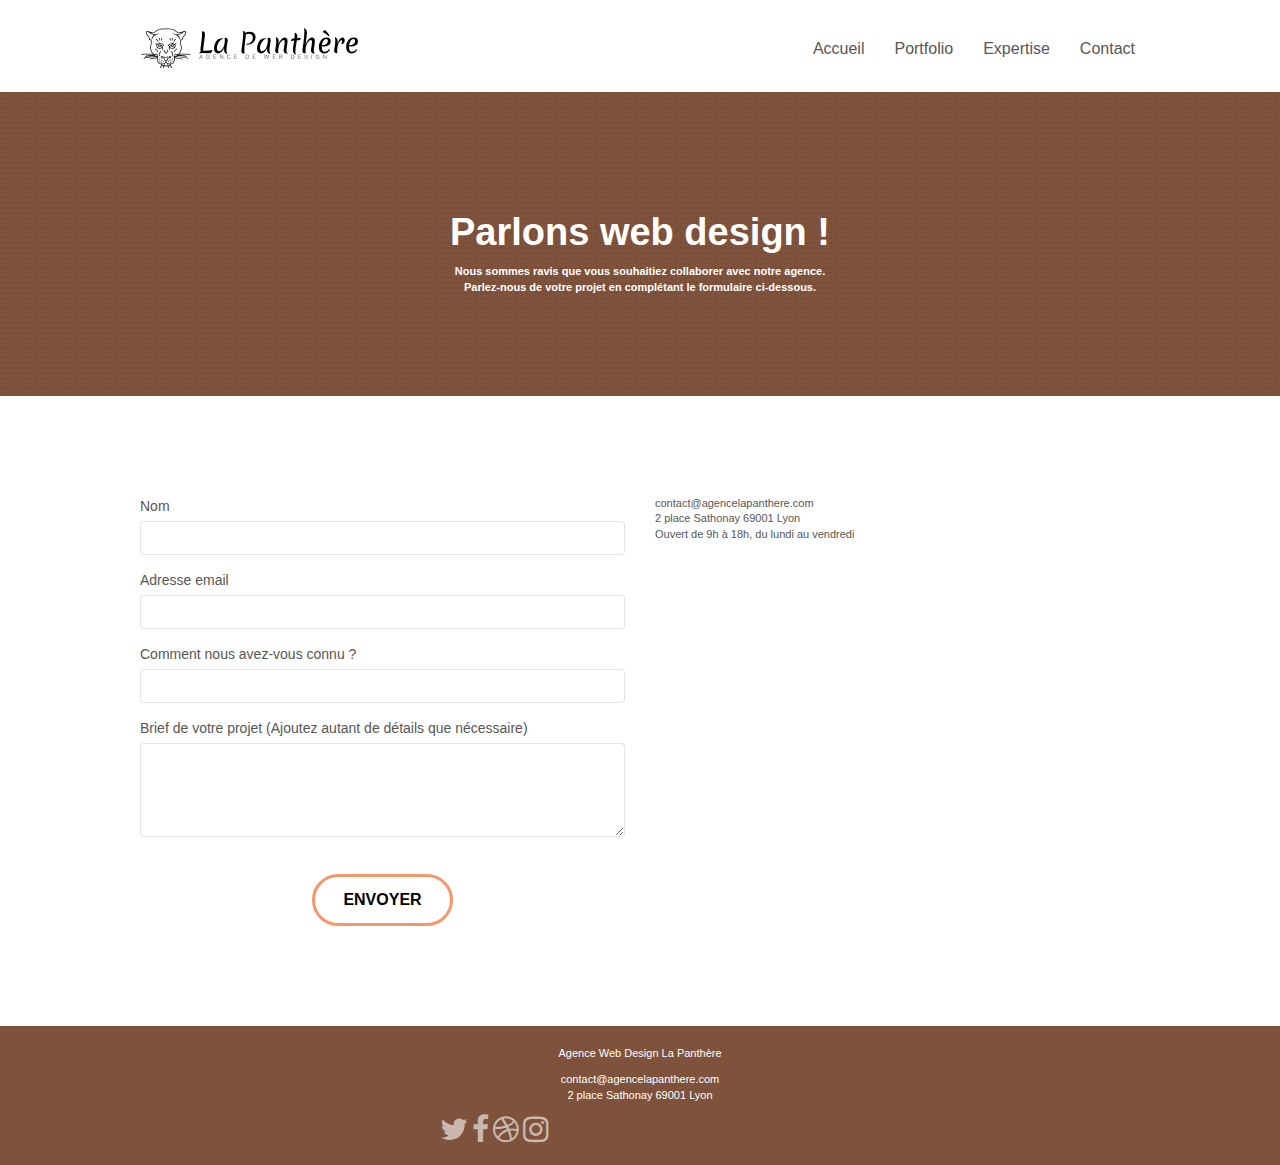
==== contact.html @ b042c1e9 "Remplacement des images texte" ====
<!doctype html>
<html lang="fr">
	<head>
		<meta charset="utf-8">
		<meta name="description" content=" A Lyon, La Panthère est une agence de web design dotée d’une équipe de graphistes talentueux. Après étude sérieuse de vos objectifs commerciaux, l’agence aide votre entreprise à créer son site internet unique pour se démarquer de vos concurrents.">
		<meta name="viewport" content="width=device-width, initial-scale=1.0, viewport-fit=cover">
		<meta http-equiv="cache-control" content="no-cache">
		<meta name="robots" content="all">
		
		<link rel="canonical" href="https://lysianebo.github.io/LaPanthere/">
		<link rel="shortcut icon" type="image/jpg" href="img/favicon.jpg">
    
		<link rel="stylesheet" type="text/css" href="css/et-line.css">
		<link rel="stylesheet" type="text/css" href="css/font-awesome.css">
		<link rel="stylesheet" type="text/css" href="css/bootstrap.css">
		<link rel="stylesheet" type="text/css" href="css/style.css">

		<title>Première Agence Web Design à Lyon Contact</title>
	</head>
<body>
<!-- Principal conteneur -->
	<main class="page-container">
		<!-- bloc-0 -->
		<section class="bloc bgc-white l-bloc " id="bloc-0">
			<div class="container bloc-sm">
				<nav class="navbar row">
					<div class="navbar-header">
						<a class="navbar-brand" href="index.html"><img src="img/agence-la-panthere-monochrome.svg" alt="logo de l'entreprise webdesign la panthère" height="40" /></a>
						<button id="nav-toggle" type="button" class="ui-navbar-toggle navbar-toggle" data-toggle="collapse" data-target=".navbar-1">
							<span class="sr-only">Toggle navigation</span><span class="icon-bar"></span><span class="icon-bar"></span><span class="icon-bar"></span>
						</button>
					</div>
					<div class="collapse navbar-collapse navbar-1 special-dropdown-nav">
						<ul class="site-navigation nav navbar-nav">
							<li><a href="index.html#presentation" title="Présentation de l'Agence la panthère">Accueil</a></li>
							<li><a href="index.html#bloc-4-portfolio" title="Visitez notre Portfolio">Portfolio</a></li>
							<li><a href="index.html#bloc-2-services" title="Nos compétences">Expertise</a></li>
							<li><a href="contact.html#form_1" title="formulaire de contact">Contact</a></li>
						</ul>
					</div>
				</nav>
			</div>
		</section>
		<!-- bloc-0 END -->
		<!-- bloc-6 -->
		<section class="bloc bg-dots-bg bg-repeat bgc-atomic-tangerine d-bloc bloc-bg-texture texture-paper" id="bloc-6">
			<div class="container bloc-lg">
				<div class="row">
					<div class="col-sm-12">
						<h1 class="text-center hero-bloc-text tc-white">
							Parlons web design !
						</h1>
						<p class="text-center mg-lg tc-white tight-width-whitespace">
							Nous sommes ravis que vous souhaitiez collaborer avec notre agence.<br>
							Parlez-nous de votre projet en complétant le formulaire ci-dessous.
						</p>
					</div>
				</div>
			</div>
		</section>
		<!-- bloc-6 END -->
		<!-- bloc-7 -->
		<section class="bloc bgc-white l-bloc" id="bloc-7">
			<div class="container bloc-lg">
				<div class="row">
					<div class="col-sm-6">
						<form id="form_1" novalidate success-msg="Your message has been sent." fail-msg="Sorry it seems that our mail server is not responding, Sorry for the inconvenience!">
							<div class="form-group">
								<label for="name">Nom</label>
								<input id="name" class="form-control" required>
							</div>
							<div class="form-group">
								<label for="email">
									Adresse email
								</label>
								<input id="email" class="form-control" type="email" required>
							</div>
							<div class="form-group">
								<label for="input_504">
									Comment nous avez-vous connu ?
								</label>
								<input class="form-control" type="email" required id="input_504">
							</div>
							<div class="form-group">
								<label for="message">
									Brief de votre projet (Ajoutez autant de détails que nécessaire)<br>
								</label><textarea id="message" class="form-control" rows="4" cols="50" required></textarea>
							</div>
							<div class="text-center"> 
								<button class="bloc-button btnbtn-clean btn-rd cta-hero btn-atomic-tangerine" type="submit">
								Envoyer
								</button>
							</div>
						</form>
					</div>
					<div class="col-sm-6">
						<p>
							contact@agencelapanthere.com<br>2 place Sathonay 69001 Lyon<br>Ouvert de 9h à 18h, du lundi au vendredi<br>
						</p>
					</div>
				</div>
			</div>
		</section>
		<!-- bloc-7 END -->
		<!-- ScrollToTop Button -->
		<a class="bloc-button btn btn-d scrollToTop" onclick="scrollToTarget('1')"><span class="fa fa-chevron-up"></span></a>
		<!-- ScrollToTop Button END-->
	</main>
	<!-- Principal conteneur END -->
	<!-- Footer - bloc-8 -->
	<footer class="bloc bgc-atomic-tangerine d-bloc" id="bloc-8">
		<div class="container bloc-sm">
			<div class="row">
				<p class="text-center white">Agence Web Design La Panthère</p>
				<p class="text-center white">contact@agencelapanthere.com<br/>2 place Sathonay 69001 Lyon</p>
				<div class="row row-no-gutters social">
					<a class="social" href="https://twitter.com/" aria-label="Twitter" title="Suivez-nous sur Twitter"
					target="_blank"><i class="fa fa-twitter icon-md"></i></a>
					<a class="social" href="https://fr-fr.facebook.com/" aria-label="Facebook"
					title="Suivez-nous sur Facebook" target="_blank"><i class="fa fa-facebook icon-md"></i></a>
					<a class="social" href="https://dribbble.com/" aria-label="Dribble" title="Suivez-nous sur Dribble"
					target="_blank"><i class="fa fa-dribbble icon-md"></i></a>
					<a class="social" href="https://www.instagram.com/" aria-label="Instagram"
					title="Suivez-nous sur Instagram" target="_blank"><i class="fa fa-instagram icon-md"></i></a>
				</div>
			</div>
		</div>
    </footer>
	<!-- Footer - bloc-8 END -->
    <!-- Scripts -->
	  <script src="js/jquery-2.1.0.js"></script>
      <script src="js/bootstrap.js"></script>
      <script src="js/blocs.js"></script>
      <script src="js/jquery.touchSwipe.js"></script>
	  <script src="./js/jqBootstrapValidation.js"></script>
	  <script src="./js/formHandler.js"></script>
</body>
</html>
---- css/et-line.css ----
@font-face {
    font-family: et-line;
    src: url(../fonts/et-line.eot);
    src: url(../fonts/et-line.eot?#iefix) format('embedded-opentype'), url(../fonts/et-line.woff) format('woff'), url(../fonts/et-line.ttf) format('truetype'), url(../fonts/et-line.svg#et-line) format('svg');
    font-weight: 400;
    font-style: normal
}

.et-icon-adjustments,
.et-icon-alarmclock,
.et-icon-anchor,
.et-icon-aperture,
.et-icon-attachment,
.et-icon-bargraph,
.et-icon-basket,
.et-icon-beaker,
.et-icon-bike,
.et-icon-book-open,
.et-icon-briefcase,
.et-icon-browser,
.et-icon-calendar,
.et-icon-camera,
.et-icon-caution,
.et-icon-chat,
.et-icon-circle-compass,
.et-icon-clipboard,
.et-icon-clock,
.et-icon-cloud,
.et-icon-compass,
.et-icon-desktop,
.et-icon-dial,
.et-icon-document,
.et-icon-documents,
.et-icon-download,
.et-icon-dribbble,
.et-icon-edit,
.et-icon-envelope,
.et-icon-expand,
.et-icon-facebook,
.et-icon-flag,
.et-icon-focus,
.et-icon-gears,
.et-icon-genius,
.et-icon-gift,
.et-icon-global,
.et-icon-globe,
.et-icon-googleplus,
.et-icon-grid,
.et-icon-happy,
.et-icon-hazardous,
.et-icon-heart,
.et-icon-hotairballoon,
.et-icon-hourglass,
.et-icon-key,
.et-icon-laptop,
.et-icon-layers,
.et-icon-lifesaver,
.et-icon-lightbulb,
.et-icon-linegraph,
.et-icon-linkedin,
.et-icon-lock,
.et-icon-magnifying-glass,
.et-icon-map,
.et-icon-map-pin,
.et-icon-megaphone,
.et-icon-mic,
.et-icon-mobile,
.et-icon-newspaper,
.et-icon-notebook,
.et-icon-paintbrush,
.et-icon-paperclip,
.et-icon-pencil,
.et-icon-phone,
.et-icon-picture,
.et-icon-pictures,
.et-icon-piechart,
.et-icon-presentation,
.et-icon-pricetags,
.et-icon-printer,
.et-icon-profile-female,
.et-icon-profile-male,
.et-icon-puzzle,
.et-icon-quote,
.et-icon-recycle,
.et-icon-refresh,
.et-icon-ribbon,
.et-icon-rss,
.et-icon-sad,
.et-icon-scissors,
.et-icon-scope,
.et-icon-search,
.et-icon-shield,
.et-icon-speedometer,
.et-icon-strategy,
.et-icon-streetsign,
.et-icon-tablet,
.et-icon-target,
.et-icon-telescope,
.et-icon-toolbox,
.et-icon-tools,
.et-icon-tools-2,
.et-icon-trophy,
.et-icon-tumblr,
.et-icon-twitter,
.et-icon-upload,
.et-icon-video,
.et-icon-wallet,
.et-icon-wine {
    font-family: et-line;
    speak: none;
    font-style: normal;
    font-weight: 400;
    font-variant: normal;
    text-transform: none;
    line-height: 1;
    -webkit-font-smoothing: antialiased;
    -moz-osx-font-smoothing: grayscale;
    display: inline-block
}

.et-icon-mobile:before {
    content: "\e000"
}

.et-icon-laptop:before {
    content: "\e001"
}

.et-icon-desktop:before {
    content: "\e002"
}

.et-icon-tablet:before {
    content: "\e003"
}

.et-icon-phone:before {
    content: "\e004"
}

.et-icon-document:before {
    content: "\e005"
}

.et-icon-documents:before {
    content: "\e006"
}

.et-icon-search:before {
    content: "\e007"
}

.et-icon-clipboard:before {
    content: "\e008"
}

.et-icon-newspaper:before {
    content: "\e009"
}

.et-icon-notebook:before {
    content: "\e00a"
}

.et-icon-book-open:before {
    content: "\e00b"
}

.et-icon-browser:before {
    content: "\e00c"
}

.et-icon-calendar:before {
    content: "\e00d"
}

.et-icon-presentation:before {
    content: "\e00e"
}

.et-icon-picture:before {
    content: "\e00f"
}

.et-icon-pictures:before {
    content: "\e010"
}

.et-icon-video:before {
    content: "\e011"
}

.et-icon-camera:before {
    content: "\e012"
}

.et-icon-printer:before {
    content: "\e013"
}

.et-icon-toolbox:before {
    content: "\e014"
}

.et-icon-briefcase:before {
    content: "\e015"
}

.et-icon-wallet:before {
    content: "\e016"
}

.et-icon-gift:before {
    content: "\e017"
}

.et-icon-bargraph:before {
    content: "\e018"
}

.et-icon-grid:before {
    content: "\e019"
}

.et-icon-expand:before {
    content: "\e01a"
}

.et-icon-focus:before {
    content: "\e01b"
}

.et-icon-edit:before {
    content: "\e01c"
}

.et-icon-adjustments:before {
    content: "\e01d"
}

.et-icon-ribbon:before {
    content: "\e01e"
}

.et-icon-hourglass:before {
    content: "\e01f"
}

.et-icon-lock:before {
    content: "\e020"
}

.et-icon-megaphone:before {
    content: "\e021"
}

.et-icon-shield:before {
    content: "\e022"
}

.et-icon-trophy:before {
    content: "\e023"
}

.et-icon-flag:before {
    content: "\e024"
}

.et-icon-map:before {
    content: "\e025"
}

.et-icon-puzzle:before {
    content: "\e026"
}

.et-icon-basket:before {
    content: "\e027"
}

.et-icon-envelope:before {
    content: "\e028"
}

.et-icon-streetsign:before {
    content: "\e029"
}

.et-icon-telescope:before {
    content: "\e02a"
}

.et-icon-gears:before {
    content: "\e02b"
}

.et-icon-key:before {
    content: "\e02c"
}

.et-icon-paperclip:before {
    content: "\e02d"
}

.et-icon-attachment:before {
    content: "\e02e"
}

.et-icon-pricetags:before {
    content: "\e02f"
}

.et-icon-lightbulb:before {
    content: "\e030"
}

.et-icon-layers:before {
    content: "\e031"
}

.et-icon-pencil:before {
    content: "\e032"
}

.et-icon-tools:before {
    content: "\e033"
}

.et-icon-tools-2:before {
    content: "\e034"
}

.et-icon-scissors:before {
    content: "\e035"
}

.et-icon-paintbrush:before {
    content: "\e036"
}

.et-icon-magnifying-glass:before {
    content: "\e037"
}

.et-icon-circle-compass:before {
    content: "\e038"
}

.et-icon-linegraph:before {
    content: "\e039"
}

.et-icon-mic:before {
    content: "\e03a"
}

.et-icon-strategy:before {
    content: "\e03b"
}

.et-icon-beaker:before {
    content: "\e03c"
}

.et-icon-caution:before {
    content: "\e03d"
}

.et-icon-recycle:before {
    content: "\e03e"
}

.et-icon-anchor:before {
    content: "\e03f"
}

.et-icon-profile-male:before {
    content: "\e040"
}

.et-icon-profile-female:before {
    content: "\e041"
}

.et-icon-bike:before {
    content: "\e042"
}

.et-icon-wine:before {
    content: "\e043"
}

.et-icon-hotairballoon:before {
    content: "\e044"
}

.et-icon-globe:before {
    content: "\e045"
}

.et-icon-genius:before {
    content: "\e046"
}

.et-icon-map-pin:before {
    content: "\e047"
}

.et-icon-dial:before {
    content: "\e048"
}

.et-icon-chat:before {
    content: "\e049"
}

.et-icon-heart:before {
    content: "\e04a"
}

.et-icon-cloud:before {
    content: "\e04b"
}

.et-icon-upload:before {
    content: "\e04c"
}

.et-icon-download:before {
    content: "\e04d"
}

.et-icon-target:before {
    content: "\e04e"
}

.et-icon-hazardous:before {
    content: "\e04f"
}

.et-icon-piechart:before {
    content: "\e050"
}

.et-icon-speedometer:before {
    content: "\e051"
}

.et-icon-global:before {
    content: "\e052"
}

.et-icon-compass:before {
    content: "\e053"
}

.et-icon-lifesaver:before {
    content: "\e054"
}

.et-icon-clock:before {
    content: "\e055"
}

.et-icon-aperture:before {
    content: "\e056"
}

.et-icon-quote:before {
    content: "\e057"
}

.et-icon-scope:before {
    content: "\e058"
}

.et-icon-alarmclock:before {
    content: "\e059"
}

.et-icon-refresh:before {
    content: "\e05a"
}

.et-icon-happy:before {
    content: "\e05b"
}

.et-icon-sad:before {
    content: "\e05c"
}

.et-icon-facebook:before {
    content: "\e05d"
}

.et-icon-twitter:before {
    content: "\e05e"
}

.et-icon-googleplus:before {
    content: "\e05f"
}

.et-icon-rss:before {
    content: "\e060"
}

.et-icon-tumblr:before {
    content: "\e061"
}

.et-icon-linkedin:before {
    content: "\e062"
}

.et-icon-dribbble:before {
    content: "\e063"
}
---- css/style.css ----
body {
    margin: 0;
    padding: 0;
    background: #FFF;
    overflow-x: hidden;
    -webkit-font-smoothing: antialiased;
    -moz-osx-font-smoothing: grayscale;
}

a,
button {
    transition: all .3s ease-in-out;
    outline: none!important;
}

a:hover {
    text-decoration: none;
    cursor: pointer;
}

#page-loading-blocs-notifaction {
    position: fixed;
    top: 0;
    bottom: 0;
    width: 100%;
    z-index: 100000;
    background: #FFFFFF url("img/pageload-spinner.gif") no-repeat center center;
}

.bloc {
    width: 100%;
    clear: both;
    background: 50% 50% no-repeat;
    padding: 0 50px;
    -webkit-background-size: cover;
    -moz-background-size: cover;
    -o-background-size: cover;
    background-size: cover;
    position: relative;
}

.bloc .container {
    padding-left: 0;
    padding-right: 0;
}

.bloc-lg {
    padding: 100px 50px;
}

.bloc-md {
    padding: 50px;
}

.bloc-sm {
    padding: 20px 50px;
}

.bg-center,
.bg-l-edge,
.bg-r-edge,
.bg-t-edge,
.bg-b-edge,
.bg-tl-edge,
.bg-bl-edge,
.bg-tr-edge,
.bg-br-edge,
.bg-repeat {
    -webkit-background-size: auto!important;
    -moz-background-size: auto!important;
    -o-background-size: auto!important;
    background-size: auto!important;
}

.bg-repeat {
    background: repeat;
}

.bg-t-edge {
    background: top no-repeat;
}

.bloc-bg-texture::before {
    content: "";
    background-size: 2px 2px;
    position: absolute;
    top: 0;
    bottom: 0;
    left: 0;
    right: 0;
}

.texture-paper::before {
    background: url("img/texture-paper.png");
    background-size: 280px 280px;
}

.b-parallax {
    background-attachment: fixed;
}

.d-bloc {
    color: rgba(255, 255, 255, .7);
}

.d-bloc button:hover {
    color: rgba(255, 255, 255, .9);
}

.d-bloc .icon-round,
.d-bloc .icon-square,
.d-bloc .icon-rounded,
.d-bloc .icon-semi-rounded-a,
.d-bloc .icon-semi-rounded-b {
    border-color: rgba(255, 255, 255, .9);
}

.d-bloc .divider-h span {
    border-color: rgba(255, 255, 255, .2);
}

.d-bloc .a-btn,
.d-bloc .navbar a,
.d-bloc .navbar-brand,
.d-bloc a .icon-sm,
.d-bloc a .icon-md,
.d-bloc a .icon-lg,
.d-bloc a .icon-xl,
.d-bloc h1 a,
.d-bloc h2 a,
.d-bloc h3 a,
.d-bloc h4 a,
.d-bloc h5 a,
.d-bloc h6 a,
.d-bloc p a {
    color: rgba(255, 255, 255, .6);
}

.d-bloc .a-btn:hover,
.d-bloc .navbar a:hover,
.d-bloc .navbar-brand:hover,
.d-bloc a:hover .icon-sm,
.d-bloc a:hover .icon-md,
.d-bloc a:hover .icon-lg,
.d-bloc a:hover .icon-xl,
.d-bloc h1 a:hover,
.d-bloc h2 a:hover,
.d-bloc h3 a:hover,
.d-bloc h4 a:hover,
.d-bloc h5 a:hover,
.d-bloc h6 a:hover,
.d-bloc p a:hover {
    color: rgba(255, 255, 255, 1);
}

.d-bloc .navbar-toggle .icon-bar {
    background: rgba(255, 255, 255, 1);
}

.d-bloc .btn-wire,
.d-bloc .btn-wire:hover {
    color: rgba(255, 255, 255, 1);
    border-color: rgba(255, 255, 255, 1);
}

.d-bloc .panel {
    color: rgba(0, 0, 0, .5);
}

.d-bloc .panel button:hover {
    color: rgba(0, 0, 0, .7);
}

.d-bloc .panel icon {
    border-color: rgba(0, 0, 0, .7);
}

.d-bloc .panel .divider-h span {
    border-color: rgba(0, 0, 0, .1);
}

.d-bloc .panel .a-btn {
    color: rgba(0, 0, 0, .6);
}

.d-bloc .panel .a-btn:hover {
    color: rgba(0, 0, 0, 1);
}

.d-bloc .panel .btn-wire,
.d-bloc .panel .btn-wire:hover {
    color: rgba(0, 0, 0, .7);
    border-color: rgba(0, 0, 0, .3);
}

.d-bloc .panel,
.l-bloc {
    color: rgba(0, 0, 0, .5);
}

.d-bloc .panel button:hover,
.l-bloc button:hover {
    color: rgba(0, 0, 0, .7);
}

.l-bloc .icon-round,
.l-bloc .icon-square,
.l-bloc .icon-rounded,
.l-bloc .icon-semi-rounded-a,
.l-bloc .icon-semi-rounded-b {
    border-color: rgba(0, 0, 0, .7);
}

.d-bloc .panel .divider-h span,
.l-bloc .divider-h span {
    border-color: rgba(0, 0, 0, .1);
}

.d-bloc .panel .a-btn,
.l-bloc .a-btn,
.l-bloc .navbar a,
.l-bloc .navbar-brand,
.l-bloc a .icon-sm,
.l-bloc a .icon-md,
.l-bloc a .icon-lg,
.l-bloc a .icon-xl,
.l-bloc h1 a,
.l-bloc h2 a,
.l-bloc h3 a,
.l-bloc h4 a,
.l-bloc h5 a,
.l-bloc h6 a,
.l-bloc p a {
    color: rgba(0, 0, 0, .6);
}

.d-bloc .panel .a-btn:hover,
.l-bloc .a-btn:hover,
.l-bloc .navbar a:hover,
.l-bloc .navbar-brand:hover,
.l-bloc a:hover .icon-sm,
.l-bloc a:hover .icon-md,
.l-bloc a:hover .icon-lg,
.l-bloc a:hover .icon-xl,
.l-bloc h1 a:hover,
.l-bloc h2 a:hover,
.l-bloc h3 a:hover,
.l-bloc h4 a:hover,
.l-bloc h5 a:hover,
.l-bloc h6 a:hover,
.l-bloc p a:hover {
    color: rgba(0, 0, 0, 1);
}

.l-bloc .navbar-toggle .icon-bar {
    color: rgba(0, 0, 0, .6);
}

.d-bloc .panel .btn-wire,
.d-bloc .panel .btn-wire:hover,
.l-bloc .btn-wire,
.l-bloc .btn-wire:hover {
    color: rgba(0, 0, 0, .7);
    border-color: rgba(0, 0, 0, .3);
}

.voffset {
    margin-top: 30px;
}

.voffset-lg {
    margin-top: 80px;
}

.row-no-gutters {
    margin-right: 0;
    margin-left: 0;
}

.row.row-no-gutters > [class^="col-"],
.row.row-no-gutters > [class*=" col-"] {
    padding-right: 0;
    padding-left: 0;
}

#bloc-1-hero h1 {
    font-size: 32px;
}

.navbar {
    margin-bottom: 0;
    z-index: 1;
}

.navbar-brand {
    height: auto;
    padding: 3px 15px;
    font-size: 25px;
    font-weight: normal;
    font-weight: 600;
    line-height: 44px;
}

.navbar-brand img {
    max-height: 200px;
    margin: 0 5px 0 0;
    display: inline;
}

.navbar-brand img[src$=svg] {
    min-width: 100px;
}

.nav-center .navbar-brand img {
    margin: 0;
}

.navbar .nav {
    padding-top: 2px;
    margin-right: -16px;
    float: right;
    z-index: 1;
}

.nav > li {
    float: left;
    margin-top: 4px;
    font-size: 16px;
}

.navbar-nav .open .dropdown-menu > li > a {
    text-align: inherit;
}

.nav > li a:hover,
.nav > li a:focus {
    background: transparent;
}

.navbar-toggle {
    margin: 10px 10px 0 0;
    border: 0px;
}

.navbar-toggle:hover {
    background: transparent!important;
}

.navbar-toggle .icon-bar {
    background-color: rgba(0, 0, 0, .5);
    width: 26px;
}

.nav-invert .navbar .nav {
    float: left;
}

.nav-invert .navbar-header,
.nav-invert .navbar-brand {
    float: right;
    position: relative;
    z-index: 2;
}

@media (min-width: 768px) {
    .site-navigation {
        position: absolute;
        top: 50%;
        right: 20px;
        transform: translate(0, -50%);
        -webkit-transform: translateY(-50%);
    }
    .nav > li .dropdown-menu a,
    .nav > li .dropdown-menu a:hover {
        color: #484848;
    }
    .nav-invert .site-navigation {
        left: 0;
        right: 0;
    }
    .nav-center {
        text-align: center;
    }
    .nav-center .navbar-header {
        width: 100%;
    }
    .nav-center .navbar-header,
    .nav-center .navbar-brand,
    .nav-center .nav > li {
        float: none;
        display: inline-block;
    }
    .nav-center .site-navigation {
        position: relative;
        width: 100%;
        right: 0;
        margin-right: 0px;
        margin-top: 20px;
    }
    .nav-center.mini-nav .navbar-toggle {
        float: none;
        margin: 10px auto 0;
    }
}

.nav > li > .dropdown a {
    background: none!important;
    display: block;
    padding: 14px 15px;
}

nav .caret {
    margin: 0 5px;
}

.dropdown-menu .dropdown-menu {
    top: -8px;
    left: 100%;
}

.dropdown-menu .dropmenu-flow-right {
    top: 100%;
    left: 0;
    margin-left: -1px;
    border-top-left-radius: 0;
    border-top-right-radius: 0;
}

.dropdown-menu .dropdown span {
    border: 4px solid black;
    border-top-color: transparent;
    border-right-color: transparent;
    border-bottom-color: transparent;
    margin: 6px -5px 0 0!important;
    float: right;
}

.mg-md {
    margin-top: 10px;
    margin-bottom: 20px;
}

.mg-lg {
    margin-top: 10px;
    margin-bottom: 40px;
}

.btn {
    margin: 0 5px 5px 0;
}

.btn.pull-right {
    margin: 0 0 5px 5px;
}

.btn-d,
.btn-d:hover,
.btn-d:focus {
    color: #FFF;
    background: rgba(0, 0, 0, .3);
}

button {
    outline: none!important;
}

.btn-rd {
    border-radius: 40px;
}

.btn-clean {
    border: 1px solid rgba(0, 0, 0, .08);
    border-bottom-color: rgba(0, 0, 0, .1);
    text-shadow: 0 1px 0 rgba(0, 0, 1, .1);
    box-shadow: 0 1px 3px rgba(0, 0, 1, .25), inset 0 1px 0 0 rgba(255, 255, 255, .15);
}

.icon-md {
    font-size: 30px!important;
}

.icon-lg {
    font-size: 60px!important;
}

.sm-shadow {
    text-shadow: 0 1px 2px rgba(0, 0, 0, .3);
}

.panel-sq,
.panel-sq .panel-heading,
.panel-sq .panel-footer {
    border-radius: 0;
}

.panel-rd {
    border-radius: 30px;
}

.panel-rd .panel-heading {
    border-radius: 29px 29px 0 0;
}

.panel-rd .panel-footer {
    border-radius: 0 0 29px 29px;
}

.form-control {
    border-color: rgba(0, 0, 0, .1);
    box-shadow: none;
}

.scrollToTop {
    width: 40px;
    height: 40px;
    position: fixed;
    bottom: 20px;
    right: 20px;
    opacity: 0;
    z-index: 500;
    transition: all .3s ease-in-out;
}

.scrollToTop span {
    margin-top: 6px;
}

.showScrollTop {
    font-size: 14px;
    opacity: 1;
}

a[data-lightbox] {
    position: relative;
    display: block;
    text-align: center;
}

a[data-lightbox]:hover::before {
    content: "+";
    font-family: "HelveticaNeue-Light", "Helvetica Neue Light", "Helvetica Neue", Helvetica, Arial;
    font-size: 32px;
    width: 50px;
    height: 50px;
    margin-left: -25px;
    border-radius: 50%;
    background: rgba(0, 0, 0, .6);
    color: #FFF;
    font-weight: 100;
    z-index: 1;
    position: absolute;
    top: 50%;
    transform: translateY(-50%);
    -webkit-transform: translateY(-50%);
}

a[data-lightbox]:hover img {
    opacity: 0.6;
    -webkit-animation-fill-mode: none;
    animation-fill-mode: none;
}

#lightbox-modal {
    display: flex;
    align-items: center;
}

#lightbox-modal .modal-dialog {
    width: 90%;
    max-width: 900px;
    margin: 0 auto 0;
}

#lightbox-modal .modal-dialog img {
    max-height: 90vh;
    margin: 0 auto;
}

.lightbox-caption {
    padding: 20px;
    color: #FFF;
    background: rgba(0, 0, 0, .5);
    position: absolute;
    left: 15px;
    right: 15px;
    bottom: 5px;
}

.close-lightbox {
    color: #FFF;
    font-size: 30px;
    position: absolute;
    top: 20px;
    right: 20px;
    z-index: 20;
    background: rgba(0, 0, 0, .5);
    border: none;
    line-height: 30px;
    padding: 0 9px 5px;
    opacity: 0.3;
}

.close-lightbox:hover,
.next-lightbox:hover,
.prev-lightbox:hover {
    opacity: 1.0;
    color: #FFF;
}

.next-lightbox,
.prev-lightbox {
    font-size: 20px;
    color: rgba(255, 255, 255, .9);
    background: rgba(0, 0, 0, .5);
    transition: all .2s ease-in-out;
    position: absolute;
    top: 45%;
    z-index: 1;
    opacity: 0.4;
}

.next-lightbox {
    padding: 6px 8px 1px 13px;
    right: 25px;
}

.prev-lightbox {
    padding: 6px 13px 1px 10px;
    left: 25px;
}

.snapshot-lb .modal-body {
    padding-bottom: 45px;
}

.snapshot-lb .lightbox-caption {
    padding: 0;
    color: rgba(0, 0, 0, .5);
    background: none;
}

h1,
h2,
h3,
h4,
h5,
h6,
p,
label,
.btn,
a {
    font-family: "helvetica";
    font-weight: 400;
    color: #575757!important;
}

.container {
    max-width: 1000px;
}

.hero-bloc-text {
    font-size: 38px;
}

.hero-bloc-text-sub {
    font-size: 36px;
}

.statement-bloc-text {
    line-height: 26px;
    font-style: italic;
    font-size: 20px;
    text-align: center;
    font-weight: lighter;
    max-width: 520px;
    margin: auto auto auto auto;
}

p {
    font-size: 11px;
}

.tight-width-whitespace {
    max-width: 600px;
    margin: auto auto auto auto;
}

.h1 {
    font-size: 20px;
    font-family: "Open Sans";
}

.cta-hero {
    margin-top: 22px;
    color: #FFFFFF!important;
    text-transform: uppercase;
    padding: 12px 28px 12px 28px;
    font-size: 16px;
    font-weight: 700;
}

.social {
    max-width: 400px;
    margin: auto auto auto auto;
}

h2 {
    font-size: 22px;
    line-height: 1.4em;
}

h3 {
    font-size: 15px;
    text-transform: uppercase;
    font-weight: 700;
    color: #333333!important;
}

.med-width-whitespace {
    max-width: 800px;
    margin: auto auto auto auto;
    box-shadow: 0px 0px 0px #000000;
}

h1 {
    color: #333333!important;
}

h4 {
    color: #333333!important;
}

.icons {
    margin-bottom: 14px;
    margin-top: 24px;
}

.white {
    color: #FFFFFF!important;
}

.portfolio-thumb {
    margin-bottom: 24px;
}

.portfolio-row {
    margin-bottom: 44px;
    margin-top: 50px;
}

.avatar {
    box-shadow: 0px 4px 9px rgba(0, 0, 0, 0.3);
}

.black-background {
    background-color: rgba(165, 147, 99, 0.7);
    padding: 40px 40px 40px 40px;
}

.bold-link {
    font-weight: 900;
    text-decoration: underline!important;
}

.bgc-white {
    background-color: #FFFFFF;
}

.bgc-dark-slate-blue {
    background-color: #364577;
}

.bgc-atomic-tangerine {
    background-color: #7e523b;
}

.tc-white {
    color: #FFF!important;
    font-weight: 900;
}

.btn-atomic-tangerine {
    background: #FFF;
    color: #000!important;
    border: 3px solid #F3976C;
}

.btn-atomic-tangerine:hover {
    background: #c27956!important;
    color: #FFFFFF!important;
}

.ltc-white {
    color: #FFFFFF!important;
}

.ltc-white:hover {
    color: #cccccc!important;
}

.ltc-atomic-tangerine {
    color: #F3976C!important;
}

.ltc-atomic-tangerine:hover {
    color: #c27956!important;
}

.icon-dark-slate-blue {
    color: #364577!important;
    border-color: #364577!important;
}

.bg-dots-bg {
    background-image: url("../img/dots-bg.png");
}

.bg-lines-h2-bg {
    background-image: url("../img/lines-h2-bg.png");
}

.bg-banniere {
    background-image: url("../img/agence-la-panthere.jpg");
}

.bg-presentation {
    background-image: url("../img/image-de-presentation.bmp");
}

@media (max-width: 1024px) {
    .bloc {
        padding-left: 20px;
        padding-right: 20px;
    }
    .bloc.full-width-bloc,
    .bloc-tile-2.full-width-bloc .container,
    .bloc-tile-3.full-width-bloc .container,
    .bloc-tile-4.full-width-bloc .container {
        padding-left: 0;
        padding-right: 0;
    }
}

@media (max-width: 992px) and (min-width: 768px) {
    .navbar .nav {
        max-width: 80%
    }
    .nav-center.navbar .nav {
        max-width: 100%
    }
}

@media only screen and (min-device-width: 768px) and (max-device-width: 1024px) and (orientation: landscape) {
    .b-parallax {
        background-attachment: scroll;
    }
}

@media only screen and (min-device-width: 1024px) and (max-device-width: 1366px) and (-webkit-min-device-pixel-ratio: 1.5) {
    .b-parallax {
        background-attachment: scroll;
    }
}

@media (max-width: 991px) {
    .container {
        width: 100%;
    }
    .b-parallax {
        background-attachment: scroll;
    }
    .page-container,
    #hero-bloc {
        overflow-x: hidden;
        position: relative;
    }
    .bloc {
        padding-left: constant(safe-area-inset-left);
        padding-right: constant(safe-area-inset-right);
    }
    .bloc-group,
    .bloc-group .bloc {
        display: block;
        width: 100%;
    }
    .bloc-fill-screen .fill-bloc-top-edge,
    .bloc-fill-screen .fill-bloc-bottom-edge {
        padding: 0 20px;
        padding-left: constant(safe-area-inset-left);
        padding-right: constant(safe-area-inset-right);
    }
}

@media (max-width: 767px) {
    .page-container {
        overflow-x: hidden;
        position: relative;
    }
    h1,
    h2,
    h3,
    h4,
    h5,
    h6,
    p,
    #disqus_thread {
        padding-left: 10px!important;
        padding-right: 10px!important;
    }
    .b-parallax {
        background-attachment: scroll;
    }
    .navbar .nav {
        padding-top: 0;
        border-top: 1px solid rgba(0, 0, 0, .2);
        float: none!important;
    }
    .navbar.row {
        margin-left: 0;
        margin-right: 0;
    }
    .site-navigation {
        position: inherit;
        transform: none;
        -webkit-transform: none;
        -ms-transform: none;
    }
    .nav > li {
        margin-top: 0;
        border-bottom: 1px solid rgba(0, 0, 0, .1);
        background: rgba(0, 0, 0, .05);
        text-align: left;
        padding-left: 15px;
        width: 100%;
    }
    .nav > li:hover {
        background: rgba(0, 0, 0, .08);
    }
    .dropdown .dropdown a .caret {
        float: none;
        margin: 5px 0 0 10px!important;
        border: 4px solid black;
        border-bottom-color: transparent;
        border-right-color: transparent;
        border-left-color: transparent;
    }
    #hero-bloc .navbar .nav {
        background: rgba(0, 0, 0, .8);
    }
    #hero-bloc .navbar .nav a {
        color: rgba(255, 255, 255, .6);
    }
    .hero {
        padding: 50px 0;
    }
    .hero-nav {
        left: -1px;
        right: -1px;
    }
    .navbar-collapse {
        padding: 0;
        overflow-x: hidden;
        -webkit-box-shadow: none;
        box-shadow: none;
    }
    .navbar-brand img {
        max-height: 40px;
        width: auto;
    }
    .nav-invert .navbar-header {
        float: none;
        width: 100%;
    }
    .nav-invert .navbar-toggle {
        float: left;
        margin-left: 10px;
    }
    .bloc {
        padding-left: 0;
        padding-right: 0;
    }
    .bloc-xxl,
    .bloc-xl,
    .bloc-lg {
        padding: 40px 0;
    }
    .bloc-sm,
    .bloc-md {
        padding-left: 0;
        padding-right: 0;
    }
    .bloc-tile-2 .container,
    .bloc-tile-3 .container,
    .bloc-tile-4 .container,
    .bloc-fill-screen .fill-bloc-top-edge,
    .bloc-fill-screen .fill-bloc-bottom-edge {
        padding-left: 0;
        padding-right: 0;
    }
    .a-block {
        padding: 0 10px;
    }
    .btn-dwn {
        display: none;
    }
    .voffset {
        margin-top: 5px;
    }
    .voffset-md {
        margin-top: 20px;
    }
    .voffset-lg {
        margin-top: 30px;
    }
    form {
        padding: 5px;
    }
    .close-lightbox {
        display: inline-block;
    }
    .blocsapp-device-iphone5 {
        background-size: 216px 425px;
        padding-top: 60px;
        width: 216px;
        height: 425px;
    }
    .blocsapp-device-iphone5 img {
        width: 180px;
        height: 320px;
    }
}

@media (max-width: 400px) {
    .bloc {
        padding-left: 0;
        padding-right: 0;
    }
}

@media (max-width: 767px) {
    .bloc-mob-center-text {
        text-align: center;
    }
}
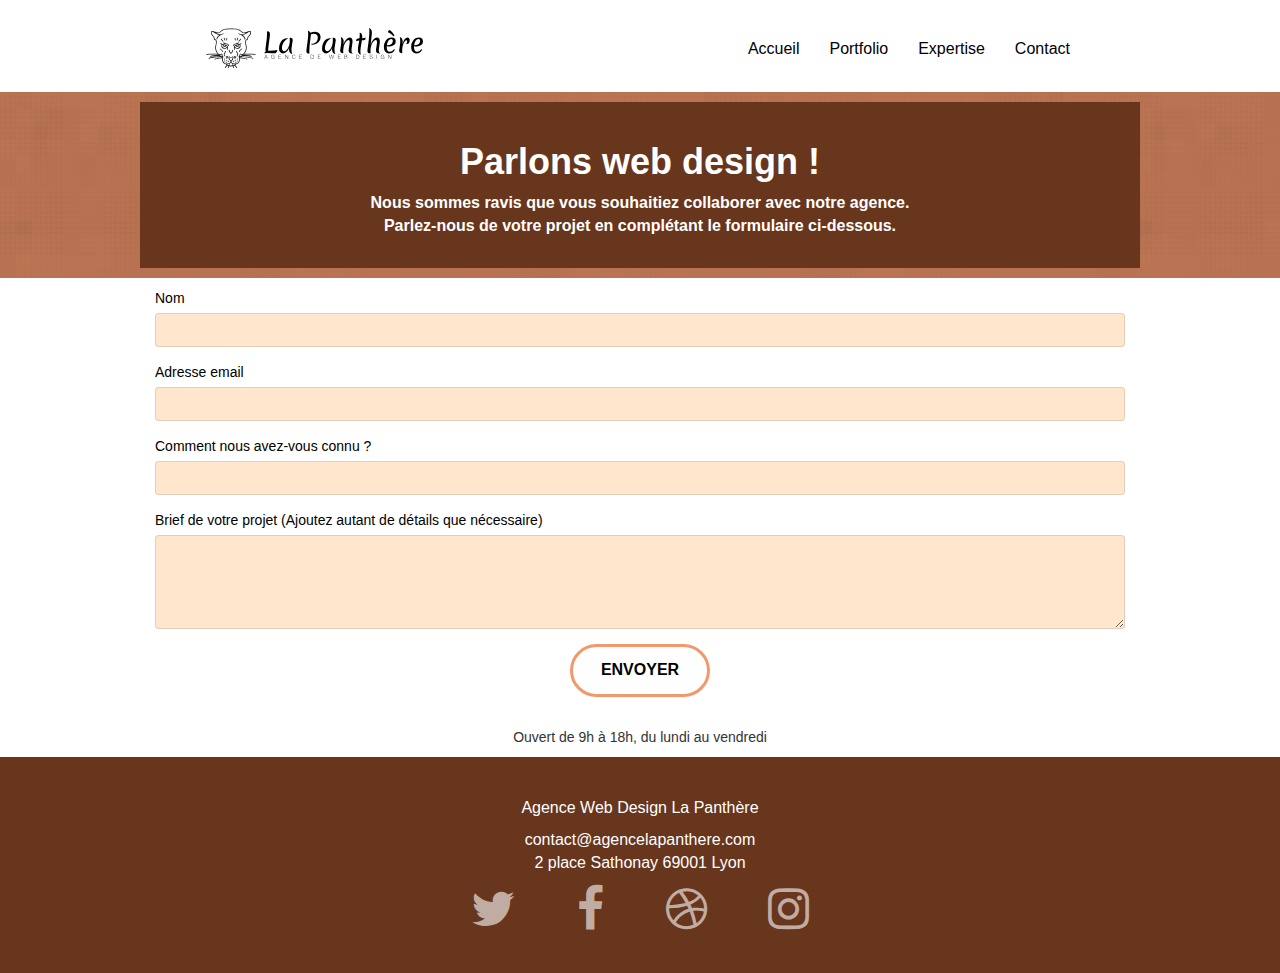
==== commit b17b6739: "responsive" ====
--- a/contact.html
+++ b/contact.html
@@ -43,18 +43,15 @@
 		</section>
 		<!-- bloc-0 END -->
 		<!-- bloc-6 -->
-		<section class="bloc bg-dots-bg bg-repeat bgc-atomic-tangerine d-bloc bloc-bg-texture texture-paper" id="bloc-6">
+		<section id="bloc-6" class="bloc bg-dots-bg bg-repeat bgc-atomic-tangerine-lighter d-bloc bloc-bg-texture texture-paper">
 			<div class="container bloc-lg">
-				<div class="row">
-					<div class="col-sm-12">
-						<h1 class="text-center hero-bloc-text tc-white">
-							Parlons web design !
-						</h1>
-						<p class="text-center mg-lg tc-white tight-width-whitespace">
-							Nous sommes ravis que vous souhaitiez collaborer avec notre agence.<br>
-							Parlez-nous de votre projet en complétant le formulaire ci-dessous.
-						</p>
-					</div>
+				<div class="col-sm-12 bgc-atomic-tangerine text-center">
+					<h1 class="tc-white">
+						Parlons web design !
+					</h1>
+					<p class="text-center tc-white">
+						Nous sommes ravis que vous souhaitiez collaborer avec notre agence.<br>Parlez-nous de votre projet en complétant le formulaire ci-dessous.
+					</p>
 				</div>
 			</div>
 		</section>
@@ -62,8 +59,7 @@
 		<!-- bloc-7 -->
 		<section class="bloc bgc-white l-bloc" id="bloc-7">
 			<div class="container bloc-lg">
-				<div class="row">
-					<div class="col-sm-6">
+					<div class="col-sm-7">
 						<form id="form_1" novalidate success-msg="Your message has been sent." fail-msg="Sorry it seems that our mail server is not responding, Sorry for the inconvenience!">
 							<div class="form-group">
 								<label for="name">Nom</label>
@@ -93,18 +89,15 @@
 							</div>
 						</form>
 					</div>
-					<div class="col-sm-6">
-						<p>
-							contact@agencelapanthere.com<br>2 place Sathonay 69001 Lyon<br>Ouvert de 9h à 18h, du lundi au vendredi<br>
-						</p>
-					</div>
 				</div>
-			</div>
 		</section>
 		<!-- bloc-7 END -->
 		<!-- ScrollToTop Button -->
 		<a class="bloc-button btn btn-d scrollToTop" onclick="scrollToTarget('1')"><span class="fa fa-chevron-up"></span></a>
 		<!-- ScrollToTop Button END-->
+		<div class="text-center horaires">
+			Ouvert de 9h à 18h, du lundi au vendredi
+		</div>
 	</main>
 	<!-- Principal conteneur END -->
 	<!-- Footer - bloc-8 -->
--- a/css/style.css
+++ b/css/style.css
@@ -6,7 +6,6 @@
     -webkit-font-smoothing: antialiased;
     -moz-osx-font-smoothing: grayscale;
 }
-
 a,
 button {
     transition: all .3s ease-in-out;
@@ -39,15 +38,39 @@
     position: relative;
 }
 
-.bloc .container {
+/* .bloc .container {
+    height: 400px;
+    width: 100%;
     padding-left: 0;
     padding-right: 0;
-}
+    display: contents;
+    flex-flow: row wrap;
+} */
 
 .bloc-lg {
-    padding: 100px 50px;
-}
-
+    padding: 10px 0px;
+    max-width: 1000px;
+    display: flex;
+    flex-direction: column;
+    flex-wrap: wrap;
+    justify-content: space-around;
+  
+}
+
+.col-sm-7{
+width: 100%;
+
+}
+@media (max-width: 767px) {
+   .row .tight-width-whitespace .portfolio-row{
+    padding: 0px;
+    margin: 0px;
+    display: flex;
+    flex-direction: column;
+    flex-wrap: wrap;
+}
+
+}
 .bloc-md {
     padding: 50px;
 }
@@ -91,7 +114,7 @@
 }
 
 .texture-paper::before {
-    background: url("img/texture-paper.png");
+    background: url("../img/texture-paper.avif");
     background-size: 280px 280px;
 }
 
@@ -273,8 +296,8 @@
 }
 
 .row-no-gutters {
-    margin-right: 0;
-    margin-left: 0;
+    display: flex;
+    justify-content: space-between;
 }
 
 .row.row-no-gutters > [class^="col-"],
@@ -435,10 +458,12 @@
     float: right;
 }
 
-.mg-md {
-    margin-top: 10px;
-    margin-bottom: 20px;
-}
+
+.mg-md h3{
+    margin: auto;
+    width: 300px;
+}
+.horaire
 
 .mg-lg {
     margin-top: 10px;
@@ -476,7 +501,7 @@
 }
 
 .icon-md {
-    font-size: 30px!important;
+    font-size: 48px!important;
 }
 
 .icon-lg {
@@ -508,6 +533,8 @@
 .form-control {
     border-color: rgba(0, 0, 0, .1);
     box-shadow: none;
+    background-color: rgb(	255, 230, 204);
+
 }
 
 .scrollToTop {
@@ -534,6 +561,8 @@
     position: relative;
     display: block;
     text-align: center;
+    width: fit-content;
+    margin: auto;
 }
 
 a[data-lightbox]:hover::before {
@@ -637,6 +666,7 @@
     padding: 0;
     color: rgba(0, 0, 0, .5);
     background: none;
+    text-align: center;
 }
 
 h1,
@@ -651,7 +681,10 @@
 a {
     font-family: "helvetica";
     font-weight: 400;
-    color: #575757!important;
+    color: #000!important;
+}
+blockquote{
+    color: #773415;
 }
 
 .container {
@@ -669,7 +702,7 @@
 .statement-bloc-text {
     line-height: 26px;
     font-style: italic;
-    font-size: 20px;
+    font-size: 18px;
     text-align: center;
     font-weight: lighter;
     max-width: 520px;
@@ -677,7 +710,7 @@
 }
 
 p {
-    font-size: 11px;
+    font-size: 16px;
 }
 
 .tight-width-whitespace {
@@ -691,7 +724,6 @@
 }
 
 .cta-hero {
-    margin-top: 22px;
     color: #FFFFFF!important;
     text-transform: uppercase;
     padding: 12px 28px 12px 28px;
@@ -740,12 +772,12 @@
 }
 
 .portfolio-thumb {
-    margin-bottom: 24px;
-}
-
-.portfolio-row {
-    margin-bottom: 44px;
-    margin-top: 50px;
+    margin-bottom: 24px auto;
+}
+.col-sm-6{
+    display: flex;
+    flex-direction: column;
+    justify-content: center;
 }
 
 .avatar {
@@ -754,7 +786,7 @@
 
 .black-background {
     background-color: rgba(165, 147, 99, 0.7);
-    padding: 40px 40px 40px 40px;
+    padding: 0px;
 }
 
 .bold-link {
@@ -771,7 +803,11 @@
 }
 
 .bgc-atomic-tangerine {
-    background-color: #7e523b;
+    background-color: #68351d;
+    padding: 20px 0;
+}
+.bgc-atomic-tangerine-lighter {
+    background-color: #F3976C;
 }
 
 .tc-white {
@@ -812,7 +848,7 @@
 }
 
 .bg-dots-bg {
-    background-image: url("../img/dots-bg.png");
+    background-image: url("../img/dots-bg.avif");
 }
 
 .bg-lines-h2-bg {
@@ -820,11 +856,18 @@
 }
 
 .bg-banniere {
-    background-image: url("../img/agence-la-panthere.jpg");
+    background-image: url("../img/agence-la-panthere.avif");
 }
 
 .bg-presentation {
-    background-image: url("../img/image-de-presentation.bmp");
+    background-image: url("../img/image-de-presentation.avif");
+}
+
+.horaires{
+    margin-top: 20px;
+}
+footer{
+    margin-top: 10px;
 }
 
 @media (max-width: 1024px) {
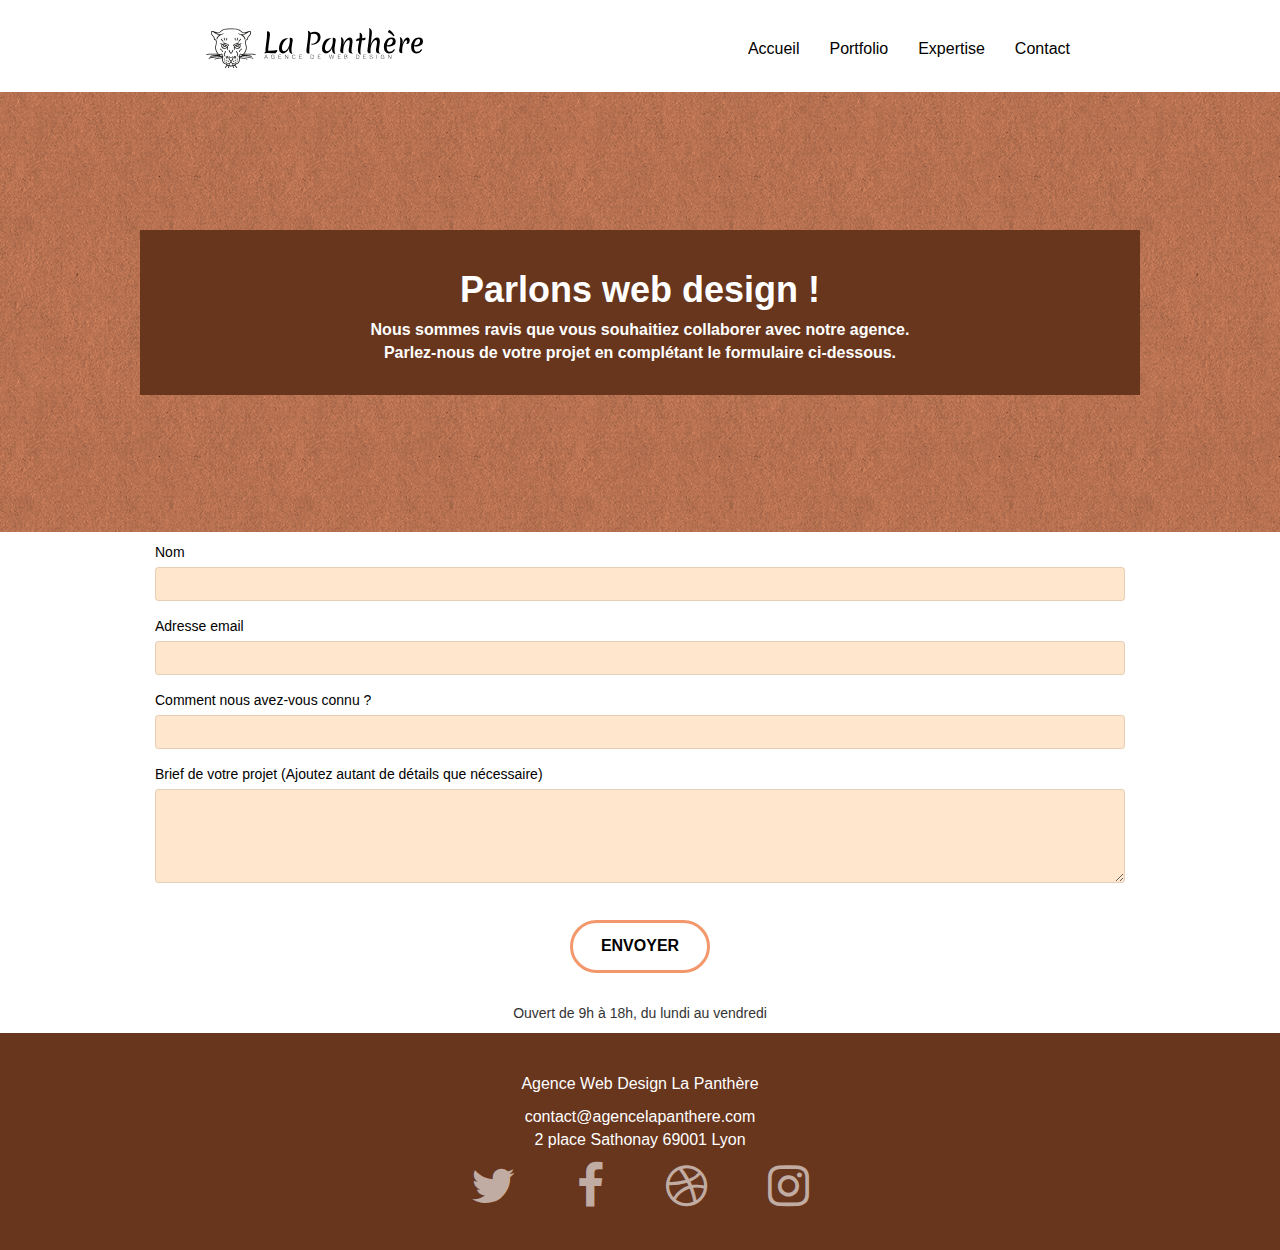
==== commit 600054bc: "img texture +" ====
--- a/contact.html
+++ b/contact.html
@@ -101,7 +101,7 @@
 	</main>
 	<!-- Principal conteneur END -->
 	<!-- Footer - bloc-8 -->
-	<footer class="bloc bgc-atomic-tangerine d-bloc" id="bloc-8">
+	<footer class="bloc bgc-atomic-tangerine" id="bloc-8">
 		<div class="container bloc-sm">
 			<div class="row">
 				<p class="text-center white">Agence Web Design La Panthère</p>
--- a/css/style.css
+++ b/css/style.css
@@ -114,7 +114,7 @@
 }
 
 .texture-paper::before {
-    background: url("../img/texture-paper.avif");
+    background: url("../img/texture-paper.webp");
     background-size: 280px 280px;
 }
 
@@ -124,6 +124,10 @@
 
 .d-bloc {
     color: rgba(255, 255, 255, .7);
+    height: 440px;
+    display: flex;
+    flex-direction: column;
+    justify-content: space-evenly;
 }
 
 .d-bloc button:hover {
@@ -155,7 +159,8 @@
 .d-bloc h4 a,
 .d-bloc h5 a,
 .d-bloc h6 a,
-.d-bloc p a {
+.d-bloc p a 
+f{
     color: rgba(255, 255, 255, .6);
 }
 
@@ -819,6 +824,7 @@
     background: #FFF;
     color: #000!important;
     border: 3px solid #F3976C;
+    margin-top: 22px;
 }
 
 .btn-atomic-tangerine:hover {
@@ -852,7 +858,7 @@
 }
 
 .bg-lines-h2-bg {
-    background-image: url("../img/lines-h2-bg.png");
+    background-image: url("../img/lines-h2-bg.webp");
 }
 
 .bg-banniere {
@@ -869,7 +875,13 @@
 footer{
     margin-top: 10px;
 }
-
+footer  .icon-md{
+    color: rgba(255, 255, 255, .6);
+}
+footer  .icon-md:hover {
+    color: rgba(255, 255, 255, .9);
+}
+  
 @media (max-width: 1024px) {
     .bloc {
         padding-left: 20px;
